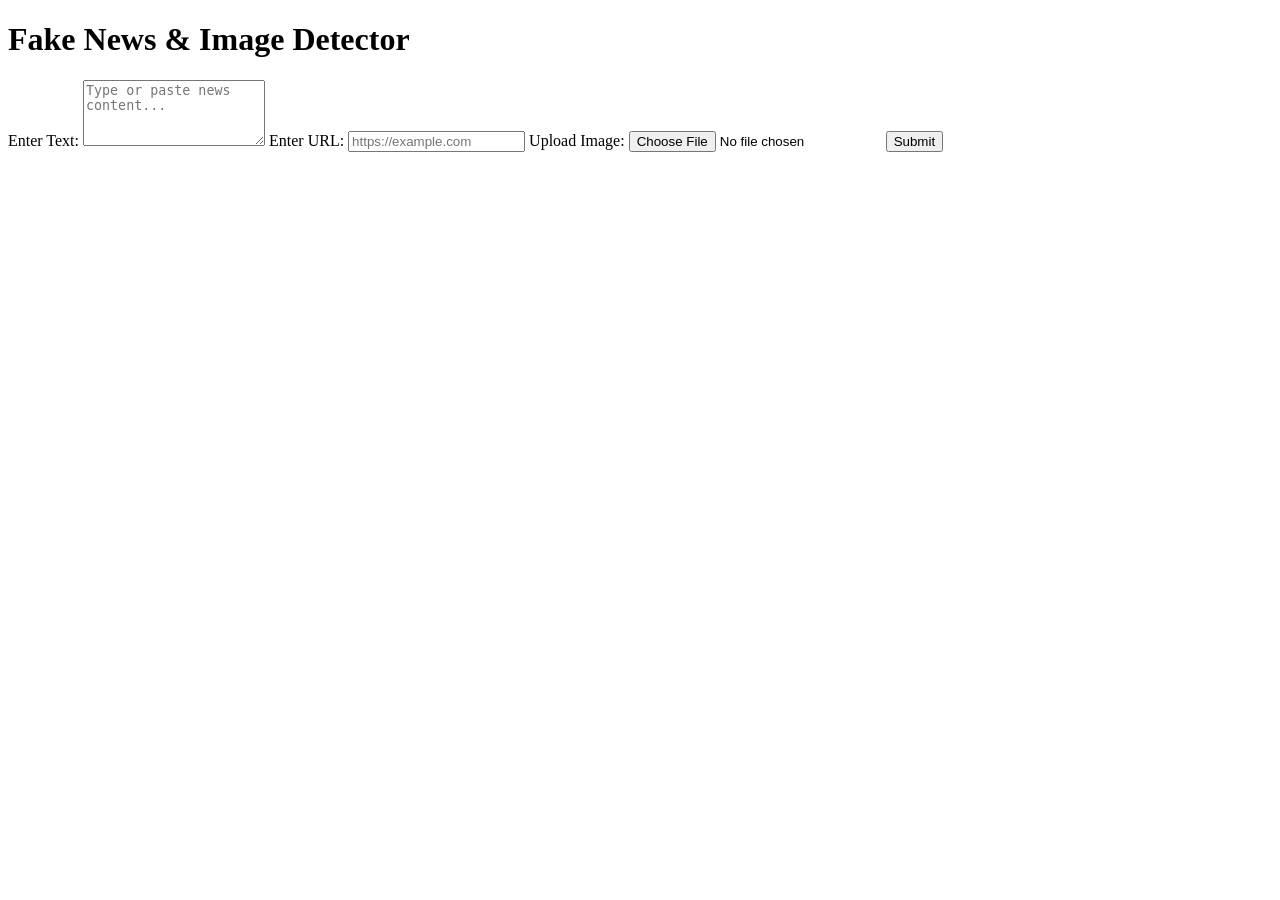
==== templates/index.html @ be61580b "Initial commit" ====
<!DOCTYPE html>
<html lang="en">
<head>
    <meta charset="UTF-8">
    <title>Fake Detector</title>
    <link rel="stylesheet" href="{{ url_for('static', filename='style.css') }}">
</head>
<body>
    <div class="container">
        <h1>Fake News & Image Detector</h1>
        <form id="detectForm" enctype="multipart/form-data">
            <label for="text">Enter Text:</label>
            <textarea id="text" name="text" rows="4" placeholder="Type or paste news content..."></textarea>

            <label for="link">Enter URL:</label>
            <input type="url" id="link" name="link" placeholder="https://example.com">

            <label for="image">Upload Image:</label>
            <input type="file" id="image" name="image" accept="image/*">

            <button type="submit">Submit</button>
        </form>
        <div id="result"></div>
    </div>

    <script>
        const form = document.getElementById('detectForm');
        const resultDiv = document.getElementById('result');

        form.addEventListener('submit', async (e) => {
            e.preventDefault();
            resultDiv.textContent = 'Processing...';

            const formData = new FormData(form);

            try {
                const response = await fetch('/predict', {
                    method: 'POST',
                    body: formData
                });

                const data = await response.json();
                resultDiv.textContent = `Prediction: ${data.result}`;
            } catch (err) {
                resultDiv.textContent = 'Error: ' + err.message;
            }
        });
    </script>
</body>
</html>
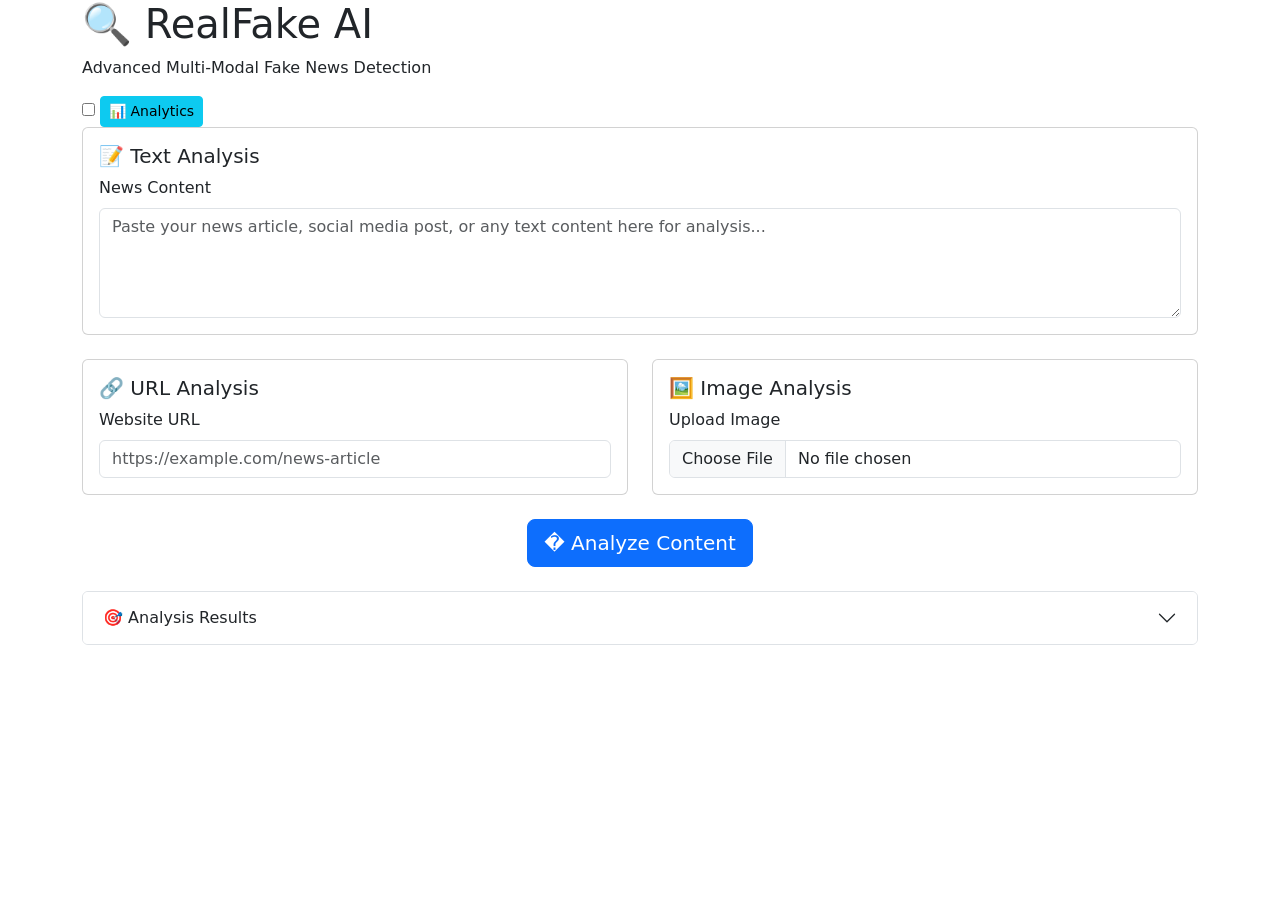
==== commit fb80ad69: "Complete RealFake Detector Modernization  Features Added: - Modern glassmorphism UI with responsive " ====
--- a/templates/index.html
+++ b/templates/index.html
@@ -1,50 +1,307 @@
 <!DOCTYPE html>
 <html lang="en">
 <head>
-    <meta charset="UTF-8">
-    <title>Fake Detector</title>
-    <link rel="stylesheet" href="{{ url_for('static', filename='style.css') }}">
+  <meta charset="UTF-8" />
+  <meta name="viewport" content="width=device-width, initial-scale=1.0" />
+  <title>RealFake AI - Fake News Detection</title>
+  <link href="https://fonts.googleapis.com/css2?family=Inter:wght@300;400;500;600;700;800&display=swap" rel="stylesheet">
+  <link href="https://cdn.jsdelivr.net/npm/bootstrap@5.3.0/dist/css/bootstrap.min.css" rel="stylesheet" />
+  <link rel="stylesheet" href="{{ url_for('static', filename='style.css') }}">
+  <link rel="shortcut icon" href="data:image/svg+xml,<svg xmlns=%22http://www.w3.org/2000/svg%22 viewBox=%220 0 100 100%22><text y=%22.9em%22 font-size=%2290%22>🔍</text></svg>">
 </head>
 <body>
-    <div class="container">
-        <h1>Fake News & Image Detector</h1>
-        <form id="detectForm" enctype="multipart/form-data">
-            <label for="text">Enter Text:</label>
-            <textarea id="text" name="text" rows="4" placeholder="Type or paste news content..."></textarea>
-
-            <label for="link">Enter URL:</label>
-            <input type="url" id="link" name="link" placeholder="https://example.com">
-
-            <label for="image">Upload Image:</label>
-            <input type="file" id="image" name="image" accept="image/*">
-
-            <button type="submit">Submit</button>
-        </form>
-        <div id="result"></div>
+  <div class="container">
+    <!-- Top Navigation -->
+    <div class="top-nav">
+      <div class="header">
+        <h1>🔍 RealFake AI</h1>
+        <p>Advanced Multi-Modal Fake News Detection</p>
+      </div>
+      <div class="nav-links">
+        <label class="theme-toggle">
+          <input type="checkbox" id="darkModeToggle">
+          <span class="slider"></span>
+        </label>
+        <a href="/dashboard" class="btn btn-info btn-sm">📊 Analytics</a>
+      </div>
     </div>
 
-    <script>
-        const form = document.getElementById('detectForm');
-        const resultDiv = document.getElementById('result');
-
-        form.addEventListener('submit', async (e) => {
-            e.preventDefault();
-            resultDiv.textContent = 'Processing...';
-
-            const formData = new FormData(form);
-
-            try {
-                const response = await fetch('/predict', {
-                    method: 'POST',
-                    body: formData
-                });
-
-                const data = await response.json();
-                resultDiv.textContent = `Prediction: ${data.result}`;
-            } catch (err) {
-                resultDiv.textContent = 'Error: ' + err.message;
-            }
+    <!-- Main Content -->
+    <div class="main-container">
+      <!-- Input Cards -->
+      <div class="row g-4 mb-4">
+        <!-- Text Input Card -->
+        <div class="col-md-12">
+          <div class="card">
+            <div class="card-body">
+              <h5 class="card-title">📝 Text Analysis</h5>
+              <form id="predictForm" enctype="multipart/form-data">
+                <div class="form-group">
+                  <label for="text" class="form-label">News Content</label>
+                  <textarea class="form-control" name="text" id="text" rows="4" 
+                    placeholder="Paste your news article, social media post, or any text content here for analysis..."></textarea>
+                </div>
+            </div>
+          </div>
+        </div>
+
+        <!-- URL Input Card -->
+        <div class="col-md-6">
+          <div class="card">
+            <div class="card-body">
+              <h5 class="card-title">🔗 URL Analysis</h5>
+              <div class="form-group">
+                <label for="link" class="form-label">Website URL</label>
+                <input type="text" class="form-control" name="link" id="link" 
+                  placeholder="https://example.com/news-article" />
+              </div>
+            </div>
+          </div>
+        </div>
+
+        <!-- Image Input Card -->
+        <div class="col-md-6">
+          <div class="card">
+            <div class="card-body">
+              <h5 class="card-title">🖼️ Image Analysis</h5>
+              <div class="form-group">
+                <label for="image" class="form-label">Upload Image</label>
+                <input class="form-control" type="file" name="image" id="image" accept="image/*" />
+                <img id="previewImg" class="preview" style="display: none;" />
+              </div>
+            </div>
+          </div>
+        </div>
+      </div>
+
+      <!-- Action Button -->
+      <div class="text-center mb-4">
+        <button type="submit" class="btn btn-primary btn-lg" id="analyzeBtn">
+          <span class="btn-text">� Analyze Content</span>
+          <span class="spinner" id="btnSpinner" style="display: none;"></span>
+        </button>
+      </div>
+      </form>
+      <!-- Results Section -->
+      <div class="accordion" id="resultAccordion">
+        <div class="accordion-item">
+          <h2 class="accordion-header">
+            <button class="accordion-button collapsed" type="button" data-bs-toggle="collapse" 
+              data-bs-target="#collapseResult" aria-expanded="false">
+              🎯 Analysis Results
+            </button>
+          </h2>
+          <div id="collapseResult" class="accordion-collapse collapse">
+            <div class="accordion-body">
+              <div id="loading" class="loading d-none">
+                <div class="spinner"></div>
+                <span>Analyzing content with AI models...</span>
+              </div>
+              <div id="resultBox" class="d-none">
+                <div id="resultContent"></div>
+              </div>
+              <div id="noResults" class="text-center" style="color: #64748b; padding: 2rem;">
+                <div style="font-size: 3rem; margin-bottom: 1rem;">🤖</div>
+                <p>Ready to analyze your content! Enter text, URL, or upload an image above.</p>
+              </div>
+            </div>
+          </div>
+        </div>
+      </div>
+    </div>
+  </div>
+
+  <script>
+    // DOM Elements
+    const form = document.getElementById("predictForm");
+    const resultBox = document.getElementById("resultBox");
+    const resultContent = document.getElementById("resultContent");
+    const loading = document.getElementById("loading");
+    const previewImg = document.getElementById("previewImg");
+    const analyzeBtn = document.getElementById("analyzeBtn");
+    const btnSpinner = document.getElementById("btnSpinner");
+    const noResults = document.getElementById("noResults");
+    const resultAccordion = document.getElementById("collapseResult");
+
+    // Image Preview
+    document.getElementById("image").addEventListener("change", function (e) {
+      const file = e.target.files[0];
+      if (file) {
+        const reader = new FileReader();
+        reader.onload = function (event) {
+          previewImg.src = event.target.result;
+          previewImg.style.display = "block";
+          previewImg.style.animation = "fadeIn 0.3s ease-in";
+        };
+        reader.readAsDataURL(file);
+      } else {
+        previewImg.style.display = "none";
+      }
+    });
+
+    // Form Submission
+    form.addEventListener("submit", function (e) {
+      e.preventDefault();
+      
+      // Check if any input is provided
+      const text = document.getElementById("text").value.trim();
+      const link = document.getElementById("link").value.trim();
+      const image = document.getElementById("image").files[0];
+      
+      if (!text && !link && !image) {
+        showError("Please provide at least one input: text, URL, or image.");
+        return;
+      }
+
+      // Start loading state
+      startLoading();
+      
+      const formData = new FormData(form);
+
+      fetch("/predict", {
+        method: "POST",
+        body: formData
+      })
+        .then(res => res.json())
+        .then(data => {
+          stopLoading();
+          if (data.result) {
+            showResults(data.result);
+          } else if (data.error) {
+            showError(data.error);
+          }
+        })
+        .catch(err => {
+          stopLoading();
+          showError("Network error. Please try again.");
+          console.error("Error:", err);
         });
-    </script>
+    });
+
+    function startLoading() {
+      // Show loading state
+      loading.classList.remove("d-none");
+      resultBox.classList.add("d-none");
+      noResults.style.display = "none";
+      
+      // Update button state
+      analyzeBtn.disabled = true;
+      btnSpinner.style.display = "inline-block";
+      document.querySelector(".btn-text").textContent = "Analyzing...";
+      
+      // Show accordion
+      if (!resultAccordion.classList.contains("show")) {
+        new bootstrap.Collapse(resultAccordion).show();
+      }
+    }
+
+    function stopLoading() {
+      loading.classList.add("d-none");
+      
+      // Reset button state
+      analyzeBtn.disabled = false;
+      btnSpinner.style.display = "none";  
+      document.querySelector(".btn-text").textContent = "🚀 Analyze Content";
+    }
+
+    function showResults(resultString) {
+      const parts = resultString.split(" | ");
+      let resultsHTML = '<div class="results-grid">';
+      
+      parts.forEach(item => {
+        const isReal = item.includes("Real");
+        const icon = isReal ? "✅" : "❌";
+        const colorClass = isReal ? "success" : "danger";
+        const bgClass = isReal ? "alert-success" : "alert-danger";
+        
+        resultsHTML += `
+          <div class="result-item ${bgClass}">
+            <span class="result-icon">${icon}</span>
+            <span class="result-text">${item}</span>
+          </div>
+        `;
+      });
+      
+      resultsHTML += '</div>';
+      
+      // Add confidence summary
+      const hasMultiple = parts.length > 1;
+      if (hasMultiple) {
+        const realCount = parts.filter(p => p.includes("Real")).length;
+        const fakeCount = parts.length - realCount;
+        
+        resultsHTML += `
+          <div class="mt-3 p-3" style="background: #f8fafc; border-radius: 8px; border-left: 4px solid var(--info-color);">
+            <strong>📊 Summary:</strong> ${realCount} Real, ${fakeCount} Fake predictions
+            ${realCount > fakeCount ? " - <span style='color: var(--success-color)'>Likely Real</span>" : " - <span style='color: var(--danger-color)'>Likely Fake</span>"}
+          </div>
+        `;
+      }
+      
+      resultContent.innerHTML = resultsHTML;
+      resultBox.classList.remove("d-none");
+      
+      // Add animation
+      resultBox.style.animation = "slideIn 0.4s ease-out";
+    }
+
+    function showError(message) {
+      resultContent.innerHTML = `
+        <div class="alert alert-danger">
+          <strong>❌ Error:</strong> ${message}
+        </div>
+      `;
+      resultBox.classList.remove("d-none");
+    }
+  </script>
+  <script>
+    // Dark Mode Toggle
+    const darkModeToggle = document.getElementById("darkModeToggle");
+    
+    function toggleDarkMode() {
+      document.body.classList.toggle("dark-mode");
+      const isDark = document.body.classList.contains("dark-mode");
+      localStorage.setItem("theme", isDark ? "dark" : "light");
+      darkModeToggle.checked = isDark;
+    }
+
+    // Initialize theme
+    window.onload = function () {
+      const savedTheme = localStorage.getItem("theme");
+      const prefersDark = window.matchMedia("(prefers-color-scheme: dark)").matches;
+      
+      if (savedTheme === "dark" || (!savedTheme && prefersDark)) {
+        document.body.classList.add("dark-mode");
+        darkModeToggle.checked = true;
+      }
+    };
+
+    darkModeToggle.addEventListener("change", toggleDarkMode);
+
+    // Add CSS animations
+    const style = document.createElement('style');
+    style.textContent = `
+      @keyframes fadeIn {
+        from { opacity: 0; transform: translateY(10px); }
+        to { opacity: 1; transform: translateY(0); }
+      }
+      
+      @keyframes slideIn {
+        from { opacity: 0; transform: translateX(-20px); }
+        to { opacity: 1; transform: translateX(0); }
+      }
+      
+      .results-grid {
+        display: flex;
+        flex-direction: column;
+        gap: 0.75rem;
+      }
+    `;
+    document.head.appendChild(style);
+  </script>
+
+  <!-- Bootstrap JS -->
+  <script src="https://cdn.jsdelivr.net/npm/bootstrap@5.3.0/dist/js/bootstrap.bundle.min.js"></script>
+
 </body>
 </html>
